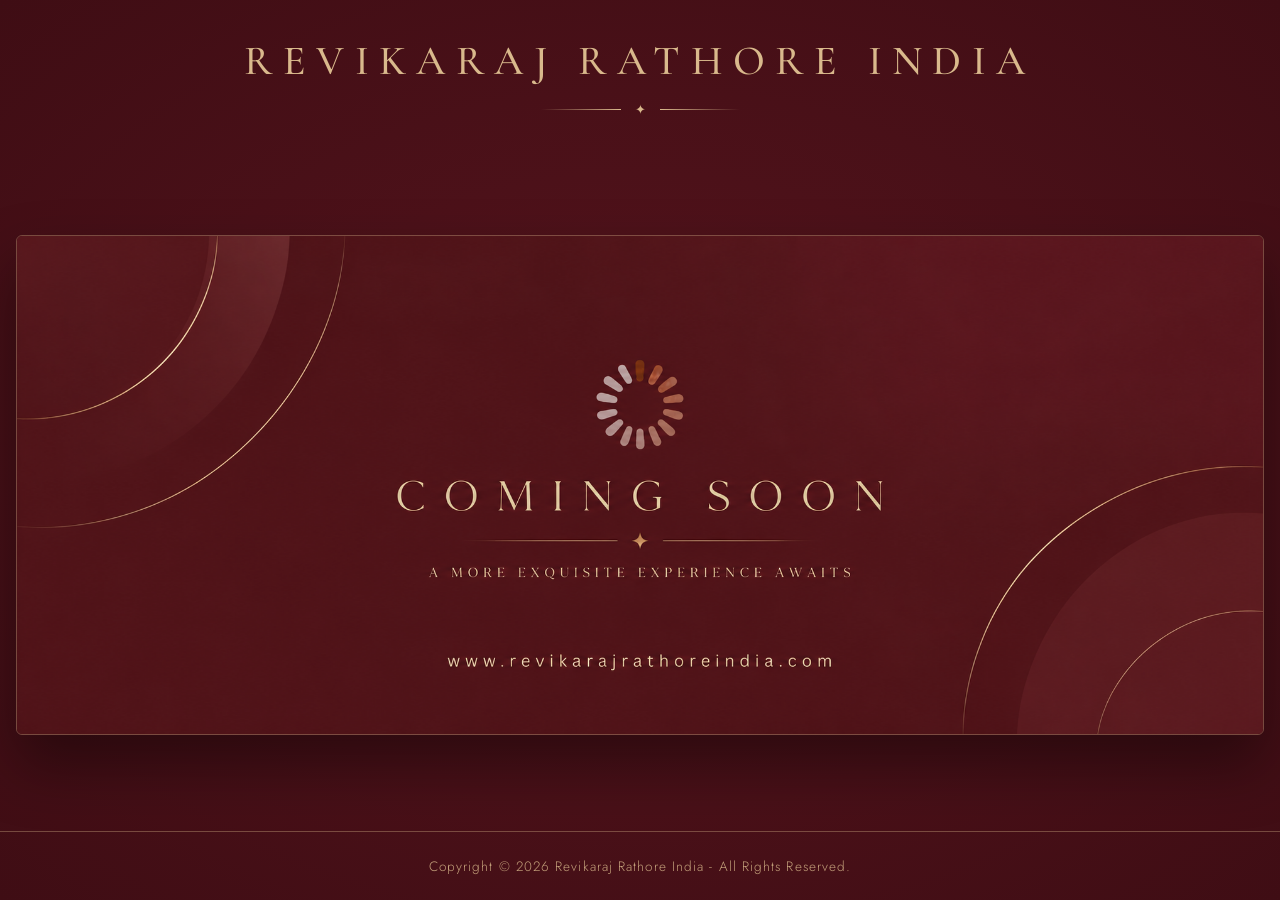
==== index.html @ ab7a4c80 "Add coming soon page Co-Authored-By: Claude Opus 5.5 <noreply@anthropic.com>" ====
<!DOCTYPE html>
<html lang="en">
<head>
  <meta charset="UTF-8">
  <meta name="viewport" content="width=device-width, initial-scale=1.0">
  <title>Revikaraj Rathore India | Coming Soon</title>
  <meta name="description" content="Revikaraj Rathore India - A more exquisite experience awaits. Coming soon.">
  <link rel="preconnect" href="https://fonts.googleapis.com">
  <link rel="preconnect" href="https://fonts.gstatic.com" crossorigin>
  <link href="https://fonts.googleapis.com/css2?family=Cormorant+Garamond:wght@400;500;600&family=Jost:wght@300;400&display=swap" rel="stylesheet">
  <link rel="stylesheet" href="style.css">
</head>
<body>

  <header class="header">
    <h1 class="brand">Revikaraj Rathore India</h1>
    <div class="divider"><span>&#10022;</span></div>
  </header>

  <main class="hero">
    <img src="image.png" alt="Coming Soon - A more exquisite experience awaits - www.revikarajrathoreindia.com">
  </main>

  <footer class="footer">
    <p>Copyright &copy; 2026 Revikaraj Rathore India - All Rights Reserved.</p>
  </footer>

</body>
</html>
---- style.css ----
* {
  margin: 0;
  padding: 0;
  box-sizing: border-box;
}

:root {
  --maroon: #56141d;
  --maroon-dark: #3f0d14;
  --gold: #d9b98c;
  --gold-soft: rgba(217, 185, 140, 0.35);
}

body {
  min-height: 100vh;
  display: flex;
  flex-direction: column;
  background: radial-gradient(ellipse at center, var(--maroon) 0%, var(--maroon-dark) 100%);
  color: var(--gold);
  font-family: "Jost", sans-serif;
}

/* Header */
.header {
  padding: 36px 16px 20px;
  text-align: center;
}

.brand {
  font-family: "Cormorant Garamond", serif;
  font-weight: 500;
  font-size: clamp(1.4rem, 4vw, 2.6rem);
  letter-spacing: 0.25em;
  text-transform: uppercase;
  color: var(--gold);
}

.divider {
  display: flex;
  align-items: center;
  justify-content: center;
  gap: 14px;
  margin-top: 14px;
  font-size: 0.8rem;
}

.divider::before,
.divider::after {
  content: "";
  width: 80px;
  height: 1px;
  background: linear-gradient(to right, transparent, var(--gold));
}

.divider::after {
  background: linear-gradient(to left, transparent, var(--gold));
}

/* Image section */
.hero {
  flex: 1;
  display: flex;
  align-items: center;
  justify-content: center;
  padding: 20px 16px;
}

.hero img {
  display: block;
  width: 100%;
  max-width: 1400px;
  height: auto;
  border-radius: 6px;
  border: 1px solid var(--gold-soft);
  box-shadow: 0 30px 60px rgba(0, 0, 0, 0.4);
  animation: fadeIn 1.2s ease-out;
}

/* Footer */
.footer {
  padding: 24px 16px;
  text-align: center;
  border-top: 1px solid var(--gold-soft);
}

.footer p {
  font-size: 0.85rem;
  font-weight: 300;
  letter-spacing: 0.08em;
  color: var(--gold);
  opacity: 0.85;
}

@keyframes fadeIn {
  from { opacity: 0; transform: translateY(16px); }
  to { opacity: 1; transform: translateY(0); }
}

@media (max-width: 600px) {
  .header { padding-top: 28px; }
  .brand { letter-spacing: 0.15em; }
  .divider::before,
  .divider::after { width: 50px; }
  .footer p { font-size: 0.75rem; }
}
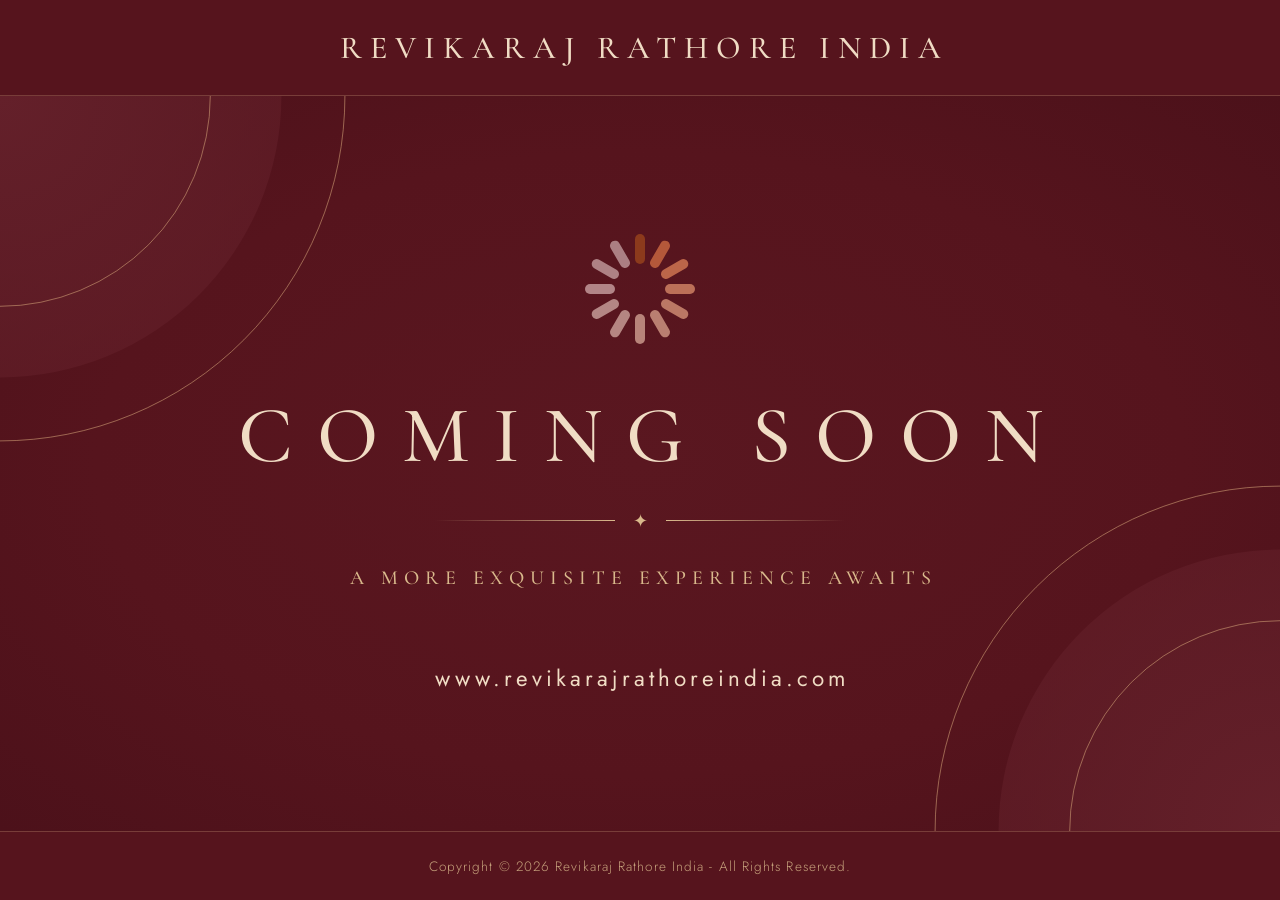
==== commit 5b8e7171: "Recreate coming soon section in HTML/CSS and make it responsive Co-Authored-By: Claude Opus 5.5 <nor" ====
--- a/index.html
+++ b/index.html
@@ -14,11 +14,41 @@
 
   <header class="header">
     <h1 class="brand">Revikaraj Rathore India</h1>
-    <div class="divider"><span>&#10022;</span></div>
   </header>
 
   <main class="hero">
-    <img src="image.png" alt="Coming Soon - A more exquisite experience awaits - www.revikarajrathoreindia.com">
+    <!-- Decorative circles -->
+    <div class="circle circle-tl"></div>
+    <div class="ring ring-tl-inner"></div>
+    <div class="ring ring-tl-outer"></div>
+    <div class="circle circle-br"></div>
+    <div class="ring ring-br-inner"></div>
+    <div class="ring ring-br-outer"></div>
+
+    <div class="content">
+      <div class="loader">
+        <span style="--i:0"></span>
+        <span style="--i:1"></span>
+        <span style="--i:2"></span>
+        <span style="--i:3"></span>
+        <span style="--i:4"></span>
+        <span style="--i:5"></span>
+        <span style="--i:6"></span>
+        <span style="--i:7"></span>
+        <span style="--i:8"></span>
+        <span style="--i:9"></span>
+        <span style="--i:10"></span>
+        <span style="--i:11"></span>
+      </div>
+
+      <h2 class="title">Coming Soon</h2>
+
+      <div class="divider"><span>&#10022;</span></div>
+
+      <p class="tagline">A more exquisite experience awaits</p>
+
+      <p class="website">www.revikarajrathoreindia.com</p>
+    </div>
   </main>
 
   <footer class="footer">
--- a/style.css
+++ b/style.css
@@ -6,48 +6,177 @@
 
 :root {
   --maroon: #56141d;
-  --maroon-dark: #3f0d14;
+  --maroon-light: #64202a;
+  --cream: #f0dcc4;
   --gold: #d9b98c;
-  --gold-soft: rgba(217, 185, 140, 0.35);
+  --gold-line: rgba(217, 170, 125, 0.55);
+  --gold-soft: rgba(217, 185, 140, 0.25);
 }
 
 body {
   min-height: 100vh;
   display: flex;
   flex-direction: column;
-  background: radial-gradient(ellipse at center, var(--maroon) 0%, var(--maroon-dark) 100%);
+  background: var(--maroon);
   color: var(--gold);
   font-family: "Jost", sans-serif;
+  overflow-x: hidden;
 }
 
 /* Header */
 .header {
-  padding: 36px 16px 20px;
+  position: relative;
+  z-index: 2;
+  padding: 28px 16px;
   text-align: center;
+  border-bottom: 1px solid var(--gold-soft);
 }
 
 .brand {
   font-family: "Cormorant Garamond", serif;
   font-weight: 500;
-  font-size: clamp(1.4rem, 4vw, 2.6rem);
+  font-size: clamp(1rem, 3.5vw, 2rem);
   letter-spacing: 0.25em;
+  padding-left: 0.25em; /* balances trailing letter-spacing */
   text-transform: uppercase;
-  color: var(--gold);
+  color: var(--cream);
+}
+
+/* Coming soon section */
+.hero {
+  position: relative;
+  flex: 1;
+  display: flex;
+  align-items: center;
+  justify-content: center;
+  min-height: 560px;
+  padding: 60px 16px;
+  overflow: hidden;
+  background: radial-gradient(ellipse at center, #5a1720 0%, var(--maroon) 60%, #4c111a 100%);
+}
+
+/* Decorative circles */
+.circle,
+.ring {
+  position: absolute;
+  border-radius: 50%;
+  pointer-events: none;
+}
+
+.circle {
+  width: 44vw;
+  height: 44vw;
+  min-width: 260px;
+  min-height: 260px;
+  background: radial-gradient(circle at center, var(--maroon-light), rgba(100, 32, 42, 0.4));
+}
+
+.ring {
+  border: 1px solid var(--gold-line);
+}
+
+.circle-tl { top: 0; left: 0; transform: translate(-50%, -50%); }
+
+.ring-tl-inner {
+  top: 0; left: 0;
+  width: 33vw; height: 33vw;
+  min-width: 190px; min-height: 190px;
+  transform: translate(-50%, -50%);
+}
+
+.ring-tl-outer {
+  top: 0; left: 0;
+  width: 54vw; height: 54vw;
+  min-width: 320px; min-height: 320px;
+  transform: translate(-50%, -50%);
+}
+
+.circle-br { bottom: 0; right: 0; transform: translate(50%, 50%); }
+
+.ring-br-inner {
+  bottom: 0; right: 0;
+  width: 33vw; height: 33vw;
+  min-width: 190px; min-height: 190px;
+  transform: translate(50%, 50%);
+}
+
+.ring-br-outer {
+  bottom: 0; right: 0;
+  width: 54vw; height: 54vw;
+  min-width: 320px; min-height: 320px;
+  transform: translate(50%, 50%);
+}
+
+/* Content */
+.content {
+  position: relative;
+  z-index: 1;
+  text-align: center;
+  animation: fadeIn 1.2s ease-out;
+}
+
+/* Loader */
+.loader {
+  position: relative;
+  width: 110px;
+  height: 110px;
+  margin: 0 auto 48px;
+  animation: spin 1.4s steps(12) infinite;
+}
+
+.loader span {
+  position: absolute;
+  top: 0;
+  left: 50%;
+  width: 10px;
+  height: 30px;
+  margin-left: -5px;
+  border-radius: 6px;
+  transform-origin: 5px 55px;
+  transform: rotate(calc(var(--i) * 30deg));
+  background: #e3c2c2;
+  opacity: 0.55;
+}
+
+.loader span:nth-child(1) { background: #8c3a1c; opacity: 1; }
+.loader span:nth-child(2) { background: #b4583a; opacity: 1; }
+.loader span:nth-child(3) { background: #c26a4c; opacity: 0.95; }
+.loader span:nth-child(4) { background: #c87a5e; opacity: 0.9; }
+.loader span:nth-child(5) { background: #cc8a72; opacity: 0.85; }
+.loader span:nth-child(6) { background: #d29a86; opacity: 0.8; }
+.loader span:nth-child(7) { background: #d8a99a; opacity: 0.75; }
+.loader span:nth-child(8) { background: #ddb6ac; opacity: 0.7; }
+.loader span:nth-child(9) { background: #e0bdb6; opacity: 0.68; }
+.loader span:nth-child(10) { background: #e3c2c0; opacity: 0.65; }
+.loader span:nth-child(11) { background: #e3c4c4; opacity: 0.62; }
+.loader span:nth-child(12) { background: #e3c6c6; opacity: 0.6; }
+
+/* Text */
+.title {
+  font-family: "Cormorant Garamond", serif;
+  font-weight: 500;
+  font-size: clamp(2.2rem, 7vw, 5rem);
+  letter-spacing: 0.3em;
+  padding-left: 0.3em;
+  line-height: 1.1;
+  text-transform: uppercase;
+  color: var(--cream);
 }
 
 .divider {
   display: flex;
   align-items: center;
   justify-content: center;
-  gap: 14px;
-  margin-top: 14px;
-  font-size: 0.8rem;
+  gap: 18px;
+  margin: 28px auto 32px;
+  color: var(--gold);
+  font-size: 1.1rem;
 }
 
 .divider::before,
 .divider::after {
   content: "";
-  width: 80px;
+  width: clamp(70px, 14vw, 250px);
   height: 1px;
   background: linear-gradient(to right, transparent, var(--gold));
 }
@@ -56,28 +185,29 @@
   background: linear-gradient(to left, transparent, var(--gold));
 }
 
-/* Image section */
-.hero {
-  flex: 1;
-  display: flex;
-  align-items: center;
-  justify-content: center;
-  padding: 20px 16px;
-}
-
-.hero img {
-  display: block;
-  width: 100%;
-  max-width: 1400px;
-  height: auto;
-  border-radius: 6px;
-  border: 1px solid var(--gold-soft);
-  box-shadow: 0 30px 60px rgba(0, 0, 0, 0.4);
-  animation: fadeIn 1.2s ease-out;
+.tagline {
+  font-family: "Cormorant Garamond", serif;
+  font-weight: 500;
+  font-size: clamp(0.8rem, 1.6vw, 1.25rem);
+  letter-spacing: 0.3em;
+  padding-left: 0.3em;
+  text-transform: uppercase;
+  color: var(--gold);
+}
+
+.website {
+  margin-top: 72px;
+  font-weight: 400;
+  font-size: clamp(0.85rem, 1.8vw, 1.4rem);
+  letter-spacing: 0.18em;
+  padding-left: 0.18em;
+  color: var(--cream);
 }
 
 /* Footer */
 .footer {
+  position: relative;
+  z-index: 2;
   padding: 24px 16px;
   text-align: center;
   border-top: 1px solid var(--gold-soft);
@@ -91,15 +221,46 @@
   opacity: 0.85;
 }
 
+/* Animations */
+@keyframes spin {
+  to { transform: rotate(360deg); }
+}
+
 @keyframes fadeIn {
   from { opacity: 0; transform: translateY(16px); }
   to { opacity: 1; transform: translateY(0); }
 }
 
+/* Tablet */
+@media (max-width: 900px) {
+  .hero { min-height: 520px; }
+  .loader { margin-bottom: 36px; }
+  .website { margin-top: 56px; }
+}
+
+/* Mobile */
 @media (max-width: 600px) {
-  .header { padding-top: 28px; }
-  .brand { letter-spacing: 0.15em; }
-  .divider::before,
-  .divider::after { width: 50px; }
-  .footer p { font-size: 0.75rem; }
-}
+  .header { padding: 22px 16px; }
+  .brand { letter-spacing: 0.15em; padding-left: 0.15em; }
+
+  .hero { min-height: 480px; padding: 48px 16px; }
+
+  .loader {
+    width: 80px;
+    height: 80px;
+    margin-bottom: 32px;
+  }
+  .loader span {
+    width: 7px;
+    height: 22px;
+    margin-left: -3.5px;
+    transform-origin: 3.5px 40px;
+  }
+
+  .title { font-size: clamp(1.5rem, 8.5vw, 2.2rem); letter-spacing: 0.18em; padding-left: 0.18em; }
+  .divider { margin: 22px auto 24px; gap: 12px; }
+  .tagline { letter-spacing: 0.18em; padding-left: 0.18em; line-height: 1.8; }
+  .website { margin-top: 48px; letter-spacing: 0.1em; padding-left: 0.1em; }
+
+  .footer p { font-size: 0.72rem; letter-spacing: 0.04em; }
+}
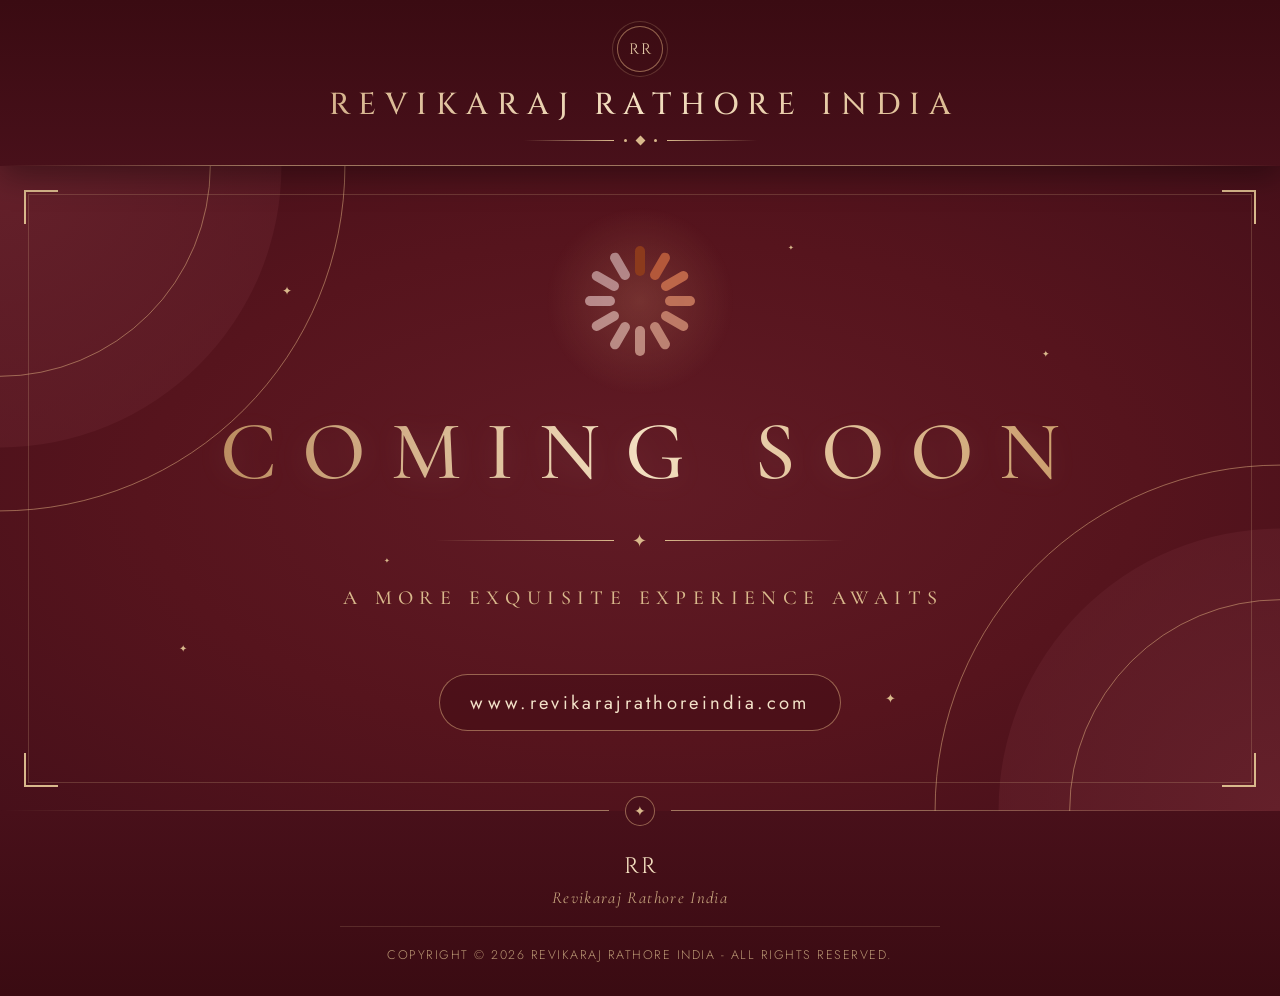
==== commit b3460d65: "Enhance header, coming soon section and footer design Co-Authored-By: Claude Opus 5.5 <noreply@anthr" ====
--- a/index.html
+++ b/index.html
@@ -5,17 +5,26 @@
   <meta name="viewport" content="width=device-width, initial-scale=1.0">
   <title>Revikaraj Rathore India | Coming Soon</title>
   <meta name="description" content="Revikaraj Rathore India - A more exquisite experience awaits. Coming soon.">
+  <meta name="theme-color" content="#3f0d14">
   <link rel="preconnect" href="https://fonts.googleapis.com">
   <link rel="preconnect" href="https://fonts.gstatic.com" crossorigin>
-  <link href="https://fonts.googleapis.com/css2?family=Cormorant+Garamond:wght@400;500;600&family=Jost:wght@300;400&display=swap" rel="stylesheet">
+  <link href="https://fonts.googleapis.com/css2?family=Cinzel:wght@400;500&family=Cormorant+Garamond:ital,wght@0,400;0,500;0,600;1,400&family=Jost:wght@300;400&display=swap" rel="stylesheet">
   <link rel="stylesheet" href="style.css">
 </head>
 <body>
 
+  <!-- Header -->
   <header class="header">
+    <div class="monogram">RR</div>
     <h1 class="brand">Revikaraj Rathore India</h1>
+    <div class="ornament">
+      <span class="dot"></span>
+      <span class="diamond"></span>
+      <span class="dot"></span>
+    </div>
   </header>
 
+  <!-- Coming soon section -->
   <main class="hero">
     <!-- Decorative circles -->
     <div class="circle circle-tl"></div>
@@ -25,20 +34,38 @@
     <div class="ring ring-br-inner"></div>
     <div class="ring ring-br-outer"></div>
 
+    <!-- Inset frame with corner ornaments -->
+    <div class="frame">
+      <span class="corner tl"></span>
+      <span class="corner tr"></span>
+      <span class="corner bl"></span>
+      <span class="corner br"></span>
+    </div>
+
+    <!-- Twinkling sparkles -->
+    <span class="sparkle s1">&#10022;</span>
+    <span class="sparkle s2">&#10022;</span>
+    <span class="sparkle s3">&#10022;</span>
+    <span class="sparkle s4">&#10022;</span>
+    <span class="sparkle s5">&#10022;</span>
+    <span class="sparkle s6">&#10022;</span>
+
     <div class="content">
-      <div class="loader">
-        <span style="--i:0"></span>
-        <span style="--i:1"></span>
-        <span style="--i:2"></span>
-        <span style="--i:3"></span>
-        <span style="--i:4"></span>
-        <span style="--i:5"></span>
-        <span style="--i:6"></span>
-        <span style="--i:7"></span>
-        <span style="--i:8"></span>
-        <span style="--i:9"></span>
-        <span style="--i:10"></span>
-        <span style="--i:11"></span>
+      <div class="loader-wrap">
+        <div class="loader">
+          <span style="--i:0"></span>
+          <span style="--i:1"></span>
+          <span style="--i:2"></span>
+          <span style="--i:3"></span>
+          <span style="--i:4"></span>
+          <span style="--i:5"></span>
+          <span style="--i:6"></span>
+          <span style="--i:7"></span>
+          <span style="--i:8"></span>
+          <span style="--i:9"></span>
+          <span style="--i:10"></span>
+          <span style="--i:11"></span>
+        </div>
       </div>
 
       <h2 class="title">Coming Soon</h2>
@@ -47,12 +74,16 @@
 
       <p class="tagline">A more exquisite experience awaits</p>
 
-      <p class="website">www.revikarajrathoreindia.com</p>
+      <a class="website" href="https://www.revikarajrathoreindia.com">www.revikarajrathoreindia.com</a>
     </div>
   </main>
 
+  <!-- Footer -->
   <footer class="footer">
-    <p>Copyright &copy; 2026 Revikaraj Rathore India - All Rights Reserved.</p>
+    <div class="footer-ornament"><span>&#10022;</span></div>
+    <div class="footer-monogram">RR</div>
+    <p class="footer-brand">Revikaraj Rathore India</p>
+    <p class="copyright">Copyright &copy; 2026 Revikaraj Rathore India - All Rights Reserved.</p>
   </footer>
 
 </body>
--- a/style.css
+++ b/style.css
@@ -7,10 +7,13 @@
 :root {
   --maroon: #56141d;
   --maroon-light: #64202a;
-  --cream: #f0dcc4;
+  --maroon-dark: #3a0b12;
+  --cream: #f3e2c9;
   --gold: #d9b98c;
+  --gold-deep: #b8875a;
   --gold-line: rgba(217, 170, 125, 0.55);
-  --gold-soft: rgba(217, 185, 140, 0.25);
+  --gold-soft: rgba(217, 185, 140, 0.22);
+  --gold-gradient: linear-gradient(90deg, #b8875a 0%, #f3dfc0 25%, #c99a68 50%, #f3dfc0 75%, #b8875a 100%);
 }
 
 body {
@@ -23,36 +26,112 @@
   overflow-x: hidden;
 }
 
-/* Header */
+/* Shimmering gold text */
+.brand,
+.title,
+.monogram,
+.footer-monogram {
+  background: var(--gold-gradient);
+  background-size: 200% auto;
+  -webkit-background-clip: text;
+  background-clip: text;
+  color: transparent;
+  animation: shimmer 6s linear infinite;
+}
+
+/* ================= Header ================= */
 .header {
   position: relative;
-  z-index: 2;
-  padding: 28px 16px;
+  z-index: 3;
+  padding: 26px 16px 22px;
   text-align: center;
-  border-bottom: 1px solid var(--gold-soft);
+  background: linear-gradient(to bottom, var(--maroon-dark), #48101a);
+  box-shadow: 0 10px 30px rgba(0, 0, 0, 0.35);
+}
+
+/* Gold line under the header */
+.header::after {
+  content: "";
+  position: absolute;
+  left: 0;
+  right: 0;
+  bottom: 0;
+  height: 1px;
+  background: linear-gradient(to right, transparent, var(--gold) 20%, var(--gold) 80%, transparent);
+  opacity: 0.6;
+}
+
+.monogram {
+  display: inline-flex;
+  align-items: center;
+  justify-content: center;
+  width: 46px;
+  height: 46px;
+  margin-bottom: 12px;
+  border: 1px solid var(--gold-line);
+  border-radius: 50%;
+  font-family: "Cinzel", serif;
+  font-size: 0.95rem;
+  letter-spacing: 0.08em;
+  padding-left: 0.08em;
+  /* keep border visible while text uses gradient */
+  box-shadow: 0 0 0 4px var(--maroon-dark), 0 0 0 5px var(--gold-soft);
 }
 
 .brand {
-  font-family: "Cormorant Garamond", serif;
+  font-family: "Cinzel", serif;
   font-weight: 500;
-  font-size: clamp(1rem, 3.5vw, 2rem);
-  letter-spacing: 0.25em;
-  padding-left: 0.25em; /* balances trailing letter-spacing */
+  font-size: clamp(1rem, 3vw, 1.9rem);
+  letter-spacing: 0.3em;
+  padding-left: 0.3em; /* balances trailing letter-spacing */
   text-transform: uppercase;
-  color: var(--cream);
-}
-
-/* Coming soon section */
+}
+
+.ornament {
+  display: flex;
+  align-items: center;
+  justify-content: center;
+  gap: 10px;
+  margin-top: 12px;
+}
+
+.ornament::before,
+.ornament::after {
+  content: "";
+  width: clamp(40px, 8vw, 90px);
+  height: 1px;
+  background: linear-gradient(to right, transparent, var(--gold));
+}
+
+.ornament::after {
+  background: linear-gradient(to left, transparent, var(--gold));
+}
+
+.ornament .dot {
+  width: 3px;
+  height: 3px;
+  border-radius: 50%;
+  background: var(--gold);
+}
+
+.ornament .diamond {
+  width: 7px;
+  height: 7px;
+  background: var(--gold);
+  transform: rotate(45deg);
+}
+
+/* ================= Coming soon section ================= */
 .hero {
   position: relative;
   flex: 1;
   display: flex;
   align-items: center;
   justify-content: center;
-  min-height: 560px;
-  padding: 60px 16px;
+  min-height: 600px;
+  padding: 80px 24px;
   overflow: hidden;
-  background: radial-gradient(ellipse at center, #5a1720 0%, var(--maroon) 60%, #4c111a 100%);
+  background: radial-gradient(ellipse at center, #611b25 0%, var(--maroon) 55%, #47101a 100%);
 }
 
 /* Decorative circles */
@@ -107,20 +186,83 @@
   transform: translate(50%, 50%);
 }
 
+/* Inset frame */
+.frame {
+  position: absolute;
+  inset: 28px;
+  border: 1px solid var(--gold-soft);
+  pointer-events: none;
+  z-index: 1;
+}
+
+.corner {
+  position: absolute;
+  width: 34px;
+  height: 34px;
+  border-color: var(--gold);
+  border-style: solid;
+  border-width: 0;
+}
+
+.corner.tl { top: -5px; left: -5px; border-top-width: 2px; border-left-width: 2px; }
+.corner.tr { top: -5px; right: -5px; border-top-width: 2px; border-right-width: 2px; }
+.corner.bl { bottom: -5px; left: -5px; border-bottom-width: 2px; border-left-width: 2px; }
+.corner.br { bottom: -5px; right: -5px; border-bottom-width: 2px; border-right-width: 2px; }
+
+/* Sparkles */
+.sparkle {
+  position: absolute;
+  z-index: 1;
+  color: var(--gold);
+  pointer-events: none;
+  animation: twinkle 4s ease-in-out infinite;
+}
+
+.s1 { top: 18%; left: 22%; font-size: 12px; animation-delay: 0s; }
+.s2 { top: 28%; right: 18%; font-size: 9px; animation-delay: 1.2s; }
+.s3 { bottom: 24%; left: 14%; font-size: 10px; animation-delay: 2.1s; }
+.s4 { bottom: 16%; right: 30%; font-size: 13px; animation-delay: 0.6s; }
+.s5 { top: 12%; right: 38%; font-size: 7px; animation-delay: 2.8s; }
+.s6 { bottom: 38%; left: 30%; font-size: 7px; animation-delay: 1.7s; }
+
 /* Content */
 .content {
   position: relative;
-  z-index: 1;
+  z-index: 2;
   text-align: center;
-  animation: fadeIn 1.2s ease-out;
-}
-
-/* Loader */
-.loader {
+}
+
+.content > * {
+  opacity: 0;
+  animation: fadeUp 1s ease-out forwards;
+}
+
+.content > :nth-child(1) { animation-delay: 0.1s; }
+.content > :nth-child(2) { animation-delay: 0.35s; }
+.content > :nth-child(3) { animation-delay: 0.6s; }
+.content > :nth-child(4) { animation-delay: 0.85s; }
+.content > :nth-child(5) { animation-delay: 1.1s; }
+
+/* Loader with soft glow */
+.loader-wrap {
   position: relative;
   width: 110px;
   height: 110px;
   margin: 0 auto 48px;
+}
+
+.loader-wrap::before {
+  content: "";
+  position: absolute;
+  inset: -40px;
+  border-radius: 50%;
+  background: radial-gradient(circle, rgba(217, 150, 110, 0.22), transparent 70%);
+}
+
+.loader {
+  position: relative;
+  width: 100%;
+  height: 100%;
   animation: spin 1.4s steps(12) infinite;
 }
 
@@ -155,12 +297,12 @@
 .title {
   font-family: "Cormorant Garamond", serif;
   font-weight: 500;
-  font-size: clamp(2.2rem, 7vw, 5rem);
+  font-size: clamp(2.2rem, 7vw, 5.2rem);
   letter-spacing: 0.3em;
   padding-left: 0.3em;
-  line-height: 1.1;
+  line-height: 1.15;
   text-transform: uppercase;
-  color: var(--cream);
+  text-shadow: 0 4px 30px rgba(243, 223, 192, 0.12);
 }
 
 .divider {
@@ -189,63 +331,159 @@
   font-family: "Cormorant Garamond", serif;
   font-weight: 500;
   font-size: clamp(0.8rem, 1.6vw, 1.25rem);
-  letter-spacing: 0.3em;
-  padding-left: 0.3em;
+  letter-spacing: 0.32em;
+  padding-left: 0.32em;
   text-transform: uppercase;
   color: var(--gold);
 }
 
 .website {
-  margin-top: 72px;
+  display: inline-block;
+  margin-top: 64px;
+  padding: 14px 30px;
+  border: 1px solid var(--gold-line);
+  border-radius: 40px;
   font-weight: 400;
-  font-size: clamp(0.85rem, 1.8vw, 1.4rem);
+  font-size: clamp(0.8rem, 1.5vw, 1.15rem);
   letter-spacing: 0.18em;
-  padding-left: 0.18em;
   color: var(--cream);
-}
-
-/* Footer */
+  text-decoration: none;
+  background: rgba(58, 11, 18, 0.35);
+  transition: background 0.4s ease, color 0.4s ease, box-shadow 0.4s ease;
+}
+
+.website:hover {
+  background: var(--gold);
+  color: var(--maroon-dark);
+  box-shadow: 0 8px 30px rgba(217, 185, 140, 0.25);
+}
+
+/* ================= Footer ================= */
 .footer {
   position: relative;
-  z-index: 2;
-  padding: 24px 16px;
+  z-index: 3;
+  padding: 40px 16px 30px;
   text-align: center;
+  background: linear-gradient(to bottom, #48101a, var(--maroon-dark));
+}
+
+/* Gold line with ornament on top of the footer */
+.footer-ornament {
+  position: absolute;
+  top: 0;
+  left: 0;
+  right: 0;
+  display: flex;
+  align-items: center;
+  justify-content: center;
+  gap: 16px;
+  transform: translateY(-50%);
+  color: var(--gold);
+  font-size: 0.9rem;
+}
+
+.footer-ornament::before,
+.footer-ornament::after {
+  content: "";
+  flex: 1;
+  height: 1px;
+  background: linear-gradient(to right, transparent, var(--gold) 70%);
+  opacity: 0.6;
+}
+
+.footer-ornament::after {
+  background: linear-gradient(to left, transparent, var(--gold) 70%);
+}
+
+.footer-ornament span {
+  display: inline-flex;
+  align-items: center;
+  justify-content: center;
+  width: 30px;
+  height: 30px;
+  border: 1px solid var(--gold-line);
+  border-radius: 50%;
+  background: #48101a;
+}
+
+.footer-monogram {
+  font-family: "Cinzel", serif;
+  font-size: 1.4rem;
+  letter-spacing: 0.15em;
+  padding-left: 0.15em;
+}
+
+.footer-brand {
+  margin-top: 6px;
+  font-family: "Cormorant Garamond", serif;
+  font-style: italic;
+  font-size: 1.05rem;
+  letter-spacing: 0.08em;
+  color: var(--gold);
+  opacity: 0.85;
+}
+
+.copyright {
+  max-width: 600px;
+  margin: 18px auto 0;
+  padding-top: 18px;
   border-top: 1px solid var(--gold-soft);
-}
-
-.footer p {
-  font-size: 0.85rem;
+  font-size: 0.78rem;
   font-weight: 300;
-  letter-spacing: 0.08em;
-  color: var(--gold);
-  opacity: 0.85;
-}
-
-/* Animations */
+  letter-spacing: 0.12em;
+  line-height: 1.7;
+  text-transform: uppercase;
+  color: var(--gold);
+  opacity: 0.8;
+}
+
+/* ================= Animations ================= */
 @keyframes spin {
   to { transform: rotate(360deg); }
 }
 
-@keyframes fadeIn {
-  from { opacity: 0; transform: translateY(16px); }
+@keyframes shimmer {
+  to { background-position: 200% center; }
+}
+
+@keyframes fadeUp {
+  from { opacity: 0; transform: translateY(18px); }
   to { opacity: 1; transform: translateY(0); }
 }
 
-/* Tablet */
+@keyframes twinkle {
+  0%, 100% { opacity: 0.15; transform: scale(0.8); }
+  50% { opacity: 0.9; transform: scale(1.15); }
+}
+
+@media (prefers-reduced-motion: reduce) {
+  *,
+  *::before,
+  *::after {
+    animation-duration: 0.01ms !important;
+    animation-iteration-count: 1 !important;
+  }
+  .content > * { opacity: 1; }
+}
+
+/* ================= Tablet ================= */
 @media (max-width: 900px) {
-  .hero { min-height: 520px; }
-  .loader { margin-bottom: 36px; }
-  .website { margin-top: 56px; }
-}
-
-/* Mobile */
+  .hero { min-height: 540px; }
+  .loader-wrap { margin-bottom: 36px; }
+  .website { margin-top: 52px; }
+}
+
+/* ================= Mobile ================= */
 @media (max-width: 600px) {
-  .header { padding: 22px 16px; }
-  .brand { letter-spacing: 0.15em; padding-left: 0.15em; }
-
-  .hero { min-height: 480px; padding: 48px 16px; }
-
-  .loader {
+  .header { padding: 20px 16px 18px; }
+  .monogram { width: 38px; height: 38px; font-size: 0.8rem; margin-bottom: 10px; }
+  .brand { letter-spacing: 0.16em; padding-left: 0.16em; }
+
+  .hero { min-height: 520px; padding: 64px 20px; }
+  .frame { inset: 12px; }
+  .corner { width: 22px; height: 22px; }
+
+  .loader-wrap {
     width: 80px;
     height: 80px;
     margin-bottom: 32px;
@@ -260,7 +498,10 @@
   .title { font-size: clamp(1.5rem, 8.5vw, 2.2rem); letter-spacing: 0.18em; padding-left: 0.18em; }
   .divider { margin: 22px auto 24px; gap: 12px; }
   .tagline { letter-spacing: 0.18em; padding-left: 0.18em; line-height: 1.8; }
-  .website { margin-top: 48px; letter-spacing: 0.1em; padding-left: 0.1em; }
-
-  .footer p { font-size: 0.72rem; letter-spacing: 0.04em; }
-}
+  .website { margin-top: 40px; padding: 12px 20px; letter-spacing: 0.08em; }
+
+  .footer { padding: 36px 16px 24px; }
+  .footer-monogram { font-size: 1.2rem; }
+  .footer-brand { font-size: 0.95rem; }
+  .copyright { font-size: 0.66rem; letter-spacing: 0.06em; }
+}
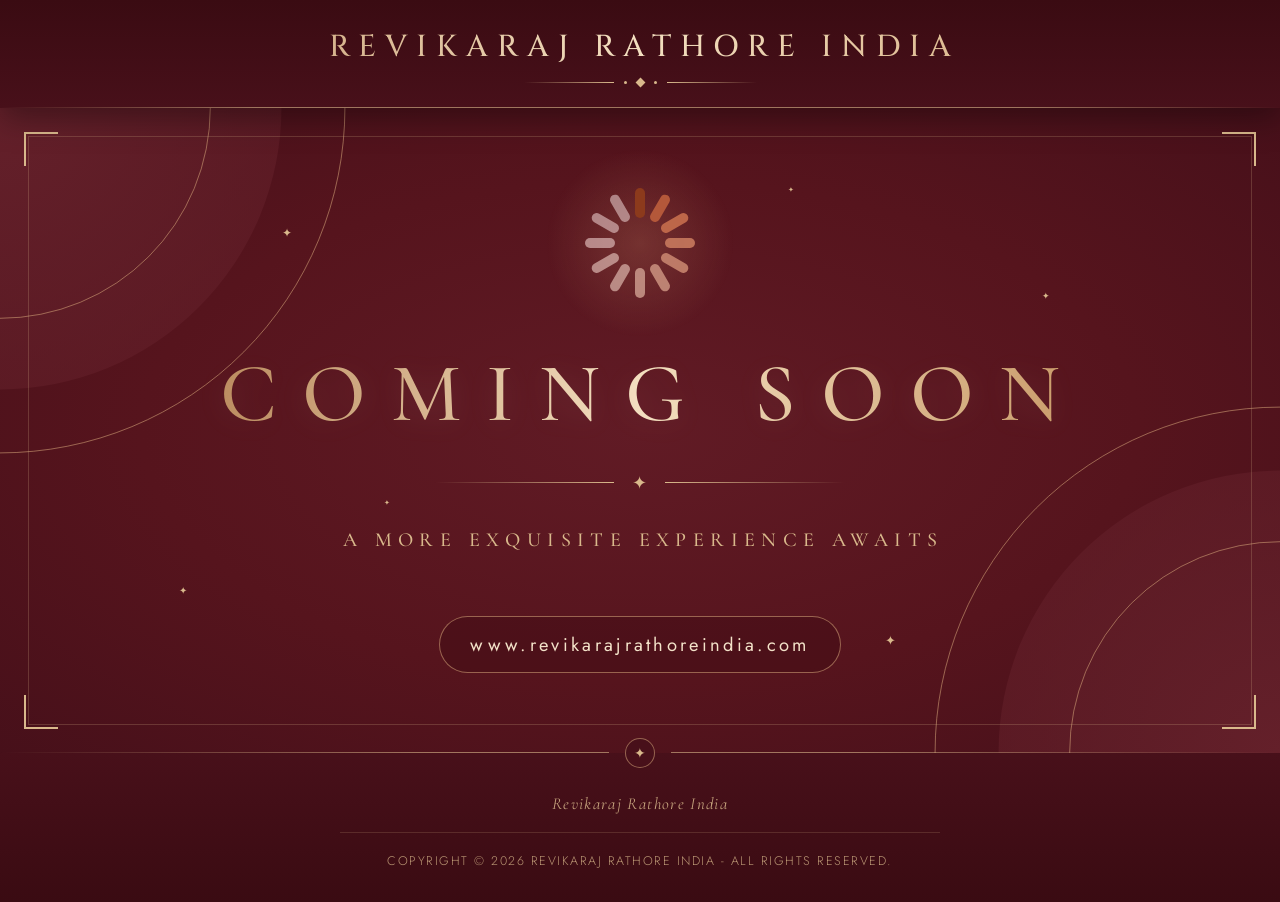
==== commit a47a9a56: "Remove RR monogram from header and footer Co-Authored-By: Claude Opus 5.5 <noreply@anthropic.com>" ====
--- a/index.html
+++ b/index.html
@@ -15,7 +15,6 @@
 
   <!-- Header -->
   <header class="header">
-    <div class="monogram">RR</div>
     <h1 class="brand">Revikaraj Rathore India</h1>
     <div class="ornament">
       <span class="dot"></span>
@@ -81,7 +80,6 @@
   <!-- Footer -->
   <footer class="footer">
     <div class="footer-ornament"><span>&#10022;</span></div>
-    <div class="footer-monogram">RR</div>
     <p class="footer-brand">Revikaraj Rathore India</p>
     <p class="copyright">Copyright &copy; 2026 Revikaraj Rathore India - All Rights Reserved.</p>
   </footer>
--- a/style.css
+++ b/style.css
@@ -28,9 +28,7 @@
 
 /* Shimmering gold text */
 .brand,
-.title,
-.monogram,
-.footer-monogram {
+.title {
   background: var(--gold-gradient);
   background-size: 200% auto;
   -webkit-background-clip: text;
@@ -59,23 +57,6 @@
   height: 1px;
   background: linear-gradient(to right, transparent, var(--gold) 20%, var(--gold) 80%, transparent);
   opacity: 0.6;
-}
-
-.monogram {
-  display: inline-flex;
-  align-items: center;
-  justify-content: center;
-  width: 46px;
-  height: 46px;
-  margin-bottom: 12px;
-  border: 1px solid var(--gold-line);
-  border-radius: 50%;
-  font-family: "Cinzel", serif;
-  font-size: 0.95rem;
-  letter-spacing: 0.08em;
-  padding-left: 0.08em;
-  /* keep border visible while text uses gradient */
-  box-shadow: 0 0 0 4px var(--maroon-dark), 0 0 0 5px var(--gold-soft);
 }
 
 .brand {
@@ -406,15 +387,7 @@
   background: #48101a;
 }
 
-.footer-monogram {
-  font-family: "Cinzel", serif;
-  font-size: 1.4rem;
-  letter-spacing: 0.15em;
-  padding-left: 0.15em;
-}
-
 .footer-brand {
-  margin-top: 6px;
   font-family: "Cormorant Garamond", serif;
   font-style: italic;
   font-size: 1.05rem;
@@ -476,7 +449,6 @@
 /* ================= Mobile ================= */
 @media (max-width: 600px) {
   .header { padding: 20px 16px 18px; }
-  .monogram { width: 38px; height: 38px; font-size: 0.8rem; margin-bottom: 10px; }
   .brand { letter-spacing: 0.16em; padding-left: 0.16em; }
 
   .hero { min-height: 520px; padding: 64px 20px; }
@@ -501,7 +473,6 @@
   .website { margin-top: 40px; padding: 12px 20px; letter-spacing: 0.08em; }
 
   .footer { padding: 36px 16px 24px; }
-  .footer-monogram { font-size: 1.2rem; }
   .footer-brand { font-size: 0.95rem; }
   .copyright { font-size: 0.66rem; letter-spacing: 0.06em; }
 }
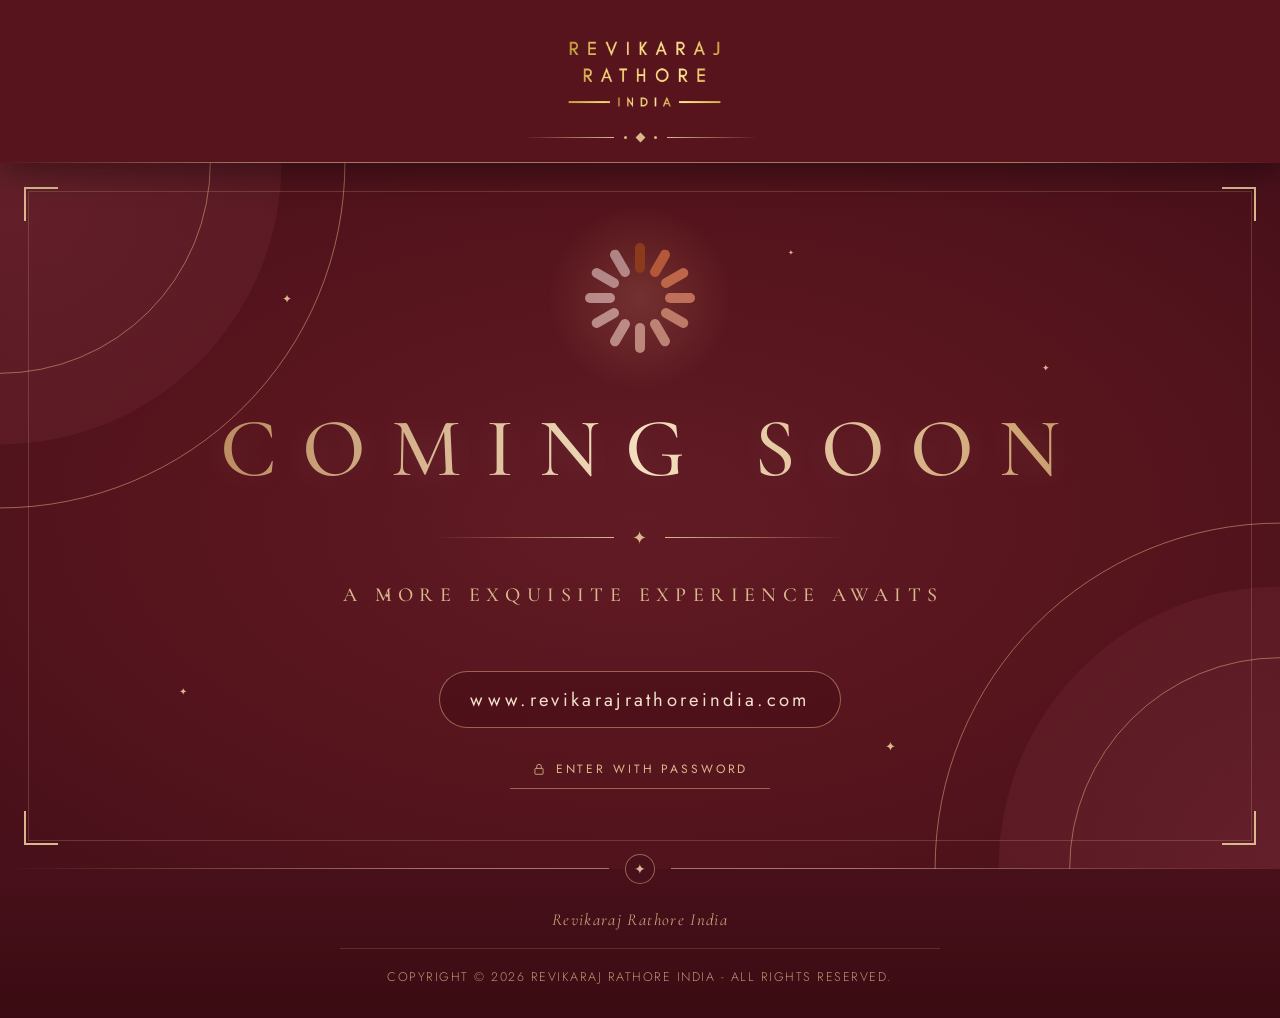
==== commit 9dfdd3e6: "Build full private-preview website behind coming soon page - Coming soon page (index.html) with a pa" ====
--- a/index.html
+++ b/index.html
@@ -9,13 +9,15 @@
   <link rel="preconnect" href="https://fonts.googleapis.com">
   <link rel="preconnect" href="https://fonts.gstatic.com" crossorigin>
   <link href="https://fonts.googleapis.com/css2?family=Cinzel:wght@400;500&family=Cormorant+Garamond:ital,wght@0,400;0,500;0,600;1,400&family=Jost:wght@300;400&display=swap" rel="stylesheet">
+  <link rel="icon" type="image/png" href="assets/images/favicon-rri.png?v=2">
+  <link rel="apple-touch-icon" href="assets/images/apple-touch-icon.png">
   <link rel="stylesheet" href="style.css">
 </head>
 <body>
 
   <!-- Header -->
   <header class="header">
-    <h1 class="brand">Revikaraj Rathore India</h1>
+    <h1 class="brand"><img src="assets/images/logo-wordmark.png" alt="Revikaraj Rathore India" width="512" height="271"></h1>
     <div class="ornament">
       <span class="dot"></span>
       <span class="diamond"></span>
@@ -74,8 +76,31 @@
       <p class="tagline">A more exquisite experience awaits</p>
 
       <a class="website" href="https://www.revikarajrathoreindia.com">www.revikarajrathoreindia.com</a>
+
+      <div class="gate">
+        <button type="button" class="gate-open" data-gate-open>
+          <svg viewBox="0 0 24 24" aria-hidden="true"><rect x="5" y="11" width="14" height="10" rx="1"></rect><path d="M8 11V8a4 4 0 0 1 8 0v3"></path></svg>
+          <span data-gate-label>Enter with password</span>
+        </button>
+      </div>
     </div>
   </main>
+
+  <!-- Password dialog -->
+  <dialog class="gate-dialog" data-gate-dialog aria-labelledby="gate-title">
+    <form method="dialog" class="gate-form" data-gate-form>
+      <button type="button" class="gate-close" aria-label="Close" data-gate-close>&times;</button>
+      <div class="gate-ornament"><span></span><i></i><span></span></div>
+      <h2 id="gate-title">Private Preview</h2>
+      <p>The website is not public yet. Enter the preview password to continue.</p>
+      <label class="gate-field">
+        <span>Password</span>
+        <input type="password" name="password" autocomplete="current-password" required data-gate-input>
+      </label>
+      <p class="gate-error" role="alert" data-gate-error></p>
+      <button type="submit" class="gate-submit">Enter the website</button>
+    </form>
+  </dialog>
 
   <!-- Footer -->
   <footer class="footer">
@@ -84,5 +109,60 @@
     <p class="copyright">Copyright &copy; 2026 Revikaraj Rathore India - All Rights Reserved.</p>
   </footer>
 
+  <script>
+    (function () {
+      // Must match TOKEN in js/gate.js: SHA-256 of "rri-preview:" + password.
+      var KEY = 'rri-preview';
+      var TOKEN = 'dd5ba3c0cf4561100f51b45635e5144ccf5172f78206abc0bb4c2e2396f1226a';
+      var $ = function (sel) { return document.querySelector(sel); };
+      var dialog = $('[data-gate-dialog]');
+      var form = $('[data-gate-form]');
+      var input = $('[data-gate-input]');
+      var error = $('[data-gate-error]');
+
+      function unlocked() {
+        try { return localStorage.getItem(KEY) === TOKEN; } catch (e) { return false; }
+      }
+      function hash(text) {
+        var data = new TextEncoder().encode('rri-preview:' + text);
+        return crypto.subtle.digest('SHA-256', data).then(function (buf) {
+          return Array.prototype.map.call(new Uint8Array(buf), function (b) { return b.toString(16).padStart(2, '0'); }).join('');
+        });
+      }
+
+      if (unlocked()) $('[data-gate-label]').textContent = 'Enter the website';
+
+      $('[data-gate-open]').addEventListener('click', function () {
+        if (unlocked()) { location.href = 'home.html'; return; }
+        error.textContent = '';
+        form.reset();
+        dialog.showModal();
+        input.focus();
+      });
+      $('[data-gate-close]').addEventListener('click', function () { dialog.close(); });
+      dialog.addEventListener('click', function (e) { if (e.target === dialog) dialog.close(); });
+
+      form.addEventListener('submit', function (e) {
+        e.preventDefault();
+        if (!window.crypto || !crypto.subtle) {
+          error.textContent = 'Please open this page over a secure (https) connection.';
+          return;
+        }
+        hash(input.value).then(function (h) {
+          if (h === TOKEN) {
+            try { localStorage.setItem(KEY, TOKEN); } catch (err) { /* storage unavailable */ }
+            location.href = 'home.html';
+          } else {
+            error.textContent = 'That password is not correct. Please try again.';
+            form.classList.remove('shake');
+            void form.offsetWidth;
+            form.classList.add('shake');
+            input.select();
+          }
+        });
+      });
+    })();
+  </script>
+
 </body>
 </html>
--- a/style.css
+++ b/style.css
@@ -43,7 +43,7 @@
   z-index: 3;
   padding: 26px 16px 22px;
   text-align: center;
-  background: linear-gradient(to bottom, var(--maroon-dark), #48101a);
+  background: #57141D; /* matches the logo's own background */
   box-shadow: 0 10px 30px rgba(0, 0, 0, 0.35);
 }
 
@@ -476,3 +476,197 @@
   .footer-brand { font-size: 0.95rem; }
   .copyright { font-size: 0.66rem; letter-spacing: 0.06em; }
 }
+
+/* ================= Private preview gate ================= */
+.content > :nth-child(6) { animation-delay: 1.35s; }
+
+.gate { margin-top: 22px; }
+
+.gate-open {
+  display: inline-flex;
+  align-items: center;
+  gap: 10px;
+  padding: 10px 22px;
+  border: 0;
+  border-bottom: 1px solid var(--gold-line);
+  background: none;
+  color: var(--gold);
+  font-family: "Jost", sans-serif;
+  font-size: 0.75rem;
+  letter-spacing: 0.24em;
+  text-transform: uppercase;
+  cursor: pointer;
+  transition: color 0.3s ease, border-color 0.3s ease;
+}
+
+.gate-open svg {
+  width: 14px;
+  height: 14px;
+  fill: none;
+  stroke: currentColor;
+  stroke-width: 1.4;
+}
+
+.gate-open:hover {
+  color: var(--cream);
+  border-bottom-color: var(--cream);
+}
+
+.gate-dialog {
+  width: min(92vw, 440px);
+  margin: auto;
+  padding: 0;
+  border: 1px solid var(--gold-line);
+  background: linear-gradient(to bottom, #5a1720, var(--maroon-dark));
+  color: var(--cream);
+  box-shadow: 0 0 0 6px var(--maroon-dark), 0 0 0 7px var(--gold-soft), 0 40px 80px rgba(0, 0, 0, 0.5);
+}
+
+.gate-dialog::backdrop {
+  background: rgba(20, 4, 7, 0.72);
+  backdrop-filter: blur(4px);
+}
+
+.gate-form {
+  position: relative;
+  padding: 44px 36px 36px;
+  text-align: center;
+}
+
+.gate-close {
+  position: absolute;
+  top: 10px;
+  right: 14px;
+  border: 0;
+  background: none;
+  color: var(--gold);
+  font-size: 1.8rem;
+  line-height: 1;
+  cursor: pointer;
+}
+
+.gate-ornament {
+  display: flex;
+  align-items: center;
+  justify-content: center;
+  gap: 12px;
+}
+
+.gate-ornament span {
+  width: 50px;
+  height: 1px;
+  background: linear-gradient(to right, transparent, var(--gold));
+}
+
+.gate-ornament span:last-child {
+  background: linear-gradient(to left, transparent, var(--gold));
+}
+
+.gate-ornament i {
+  width: 7px;
+  height: 7px;
+  background: var(--gold);
+  transform: rotate(45deg);
+}
+
+.gate-form h2 {
+  margin: 18px 0 10px;
+  font-family: "Cormorant Garamond", serif;
+  font-weight: 500;
+  font-size: 2rem;
+  letter-spacing: 0.18em;
+  padding-left: 0.18em;
+  text-transform: uppercase;
+  color: var(--cream);
+}
+
+.gate-form > p {
+  font-family: "Cormorant Garamond", serif;
+  font-size: 1.1rem;
+  line-height: 1.5;
+  color: var(--gold);
+}
+
+.gate-field {
+  display: block;
+  margin-top: 26px;
+  text-align: left;
+}
+
+.gate-field span {
+  display: block;
+  margin-bottom: 6px;
+  font-size: 0.7rem;
+  letter-spacing: 0.24em;
+  text-transform: uppercase;
+  color: var(--gold);
+  opacity: 0.85;
+}
+
+.gate-field input {
+  width: 100%;
+  padding: 10px 2px;
+  border: 0;
+  border-bottom: 1px solid var(--gold-line);
+  background: transparent;
+  color: var(--cream);
+  font-family: "Jost", sans-serif;
+  font-size: 1.05rem;
+  letter-spacing: 0.1em;
+  outline: none;
+}
+
+.gate-field input:focus {
+  border-bottom-color: var(--cream);
+}
+
+.gate-error {
+  min-height: 1.4em;
+  margin-top: 10px;
+  font-family: "Jost", sans-serif;
+  font-size: 0.8rem;
+  color: #f2a9a0;
+}
+
+.gate-submit {
+  width: 100%;
+  margin-top: 8px;
+  padding: 14px;
+  border: 1px solid var(--gold);
+  background: var(--gold);
+  color: var(--maroon-dark);
+  font-family: "Jost", sans-serif;
+  font-size: 0.78rem;
+  letter-spacing: 0.24em;
+  text-transform: uppercase;
+  cursor: pointer;
+  transition: background 0.3s ease, color 0.3s ease;
+}
+
+.gate-submit:hover {
+  background: transparent;
+  color: var(--gold);
+}
+
+.gate-form.shake {
+  animation: shake 0.4s ease;
+}
+
+@keyframes shake {
+  0%, 100% { transform: translateX(0); }
+  25% { transform: translateX(-8px); }
+  75% { transform: translateX(8px); }
+}
+
+@media (max-width: 600px) {
+  .gate-form { padding: 40px 22px 28px; }
+  .gate-form h2 { font-size: 1.6rem; }
+}
+
+/* Logo image in the coming-soon header */
+.brand img {
+  display: block;
+  height: clamp(70px, 9vw, 96px);
+  width: auto;
+  margin: 0 auto;
+}
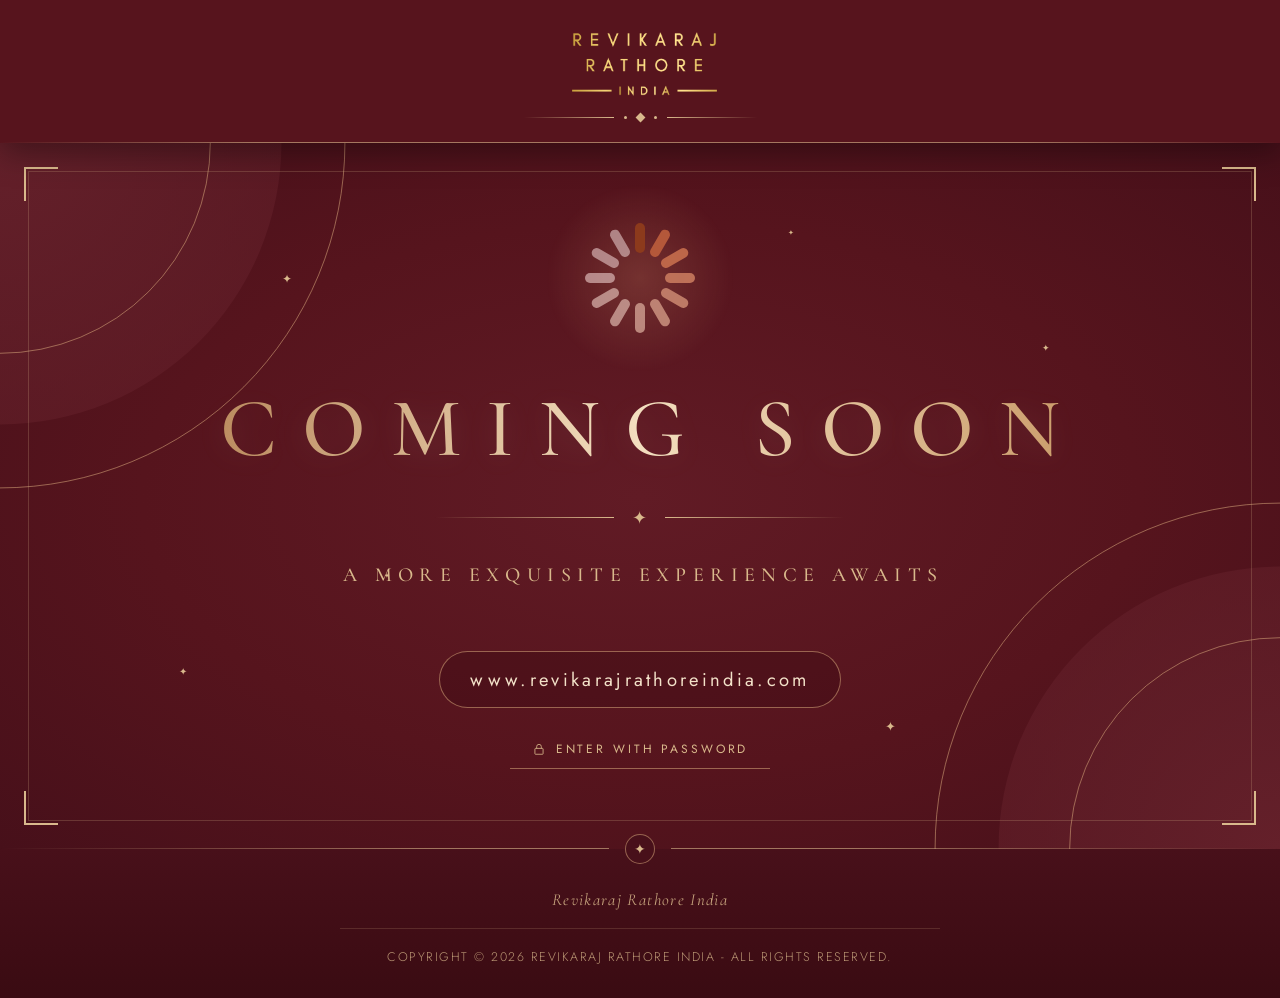
==== commit 979c62cd: "Polish mobile layout, menu, logo crops and hero collection button - Fix right-edge overflow on phone" ====
--- a/index.html
+++ b/index.html
@@ -17,7 +17,7 @@
 
   <!-- Header -->
   <header class="header">
-    <h1 class="brand"><img src="assets/images/logo-wordmark.png" alt="Revikaraj Rathore India" width="512" height="271"></h1>
+    <h1 class="brand"><img src="assets/images/logo-wordmark.png" alt="Revikaraj Rathore India" width="466" height="225"></h1>
     <div class="ornament">
       <span class="dot"></span>
       <span class="diamond"></span>
--- a/style.css
+++ b/style.css
@@ -666,7 +666,7 @@
 /* Logo image in the coming-soon header */
 .brand img {
   display: block;
-  height: clamp(70px, 9vw, 96px);
+  height: clamp(54px, 6vw, 76px);
   width: auto;
   margin: 0 auto;
 }
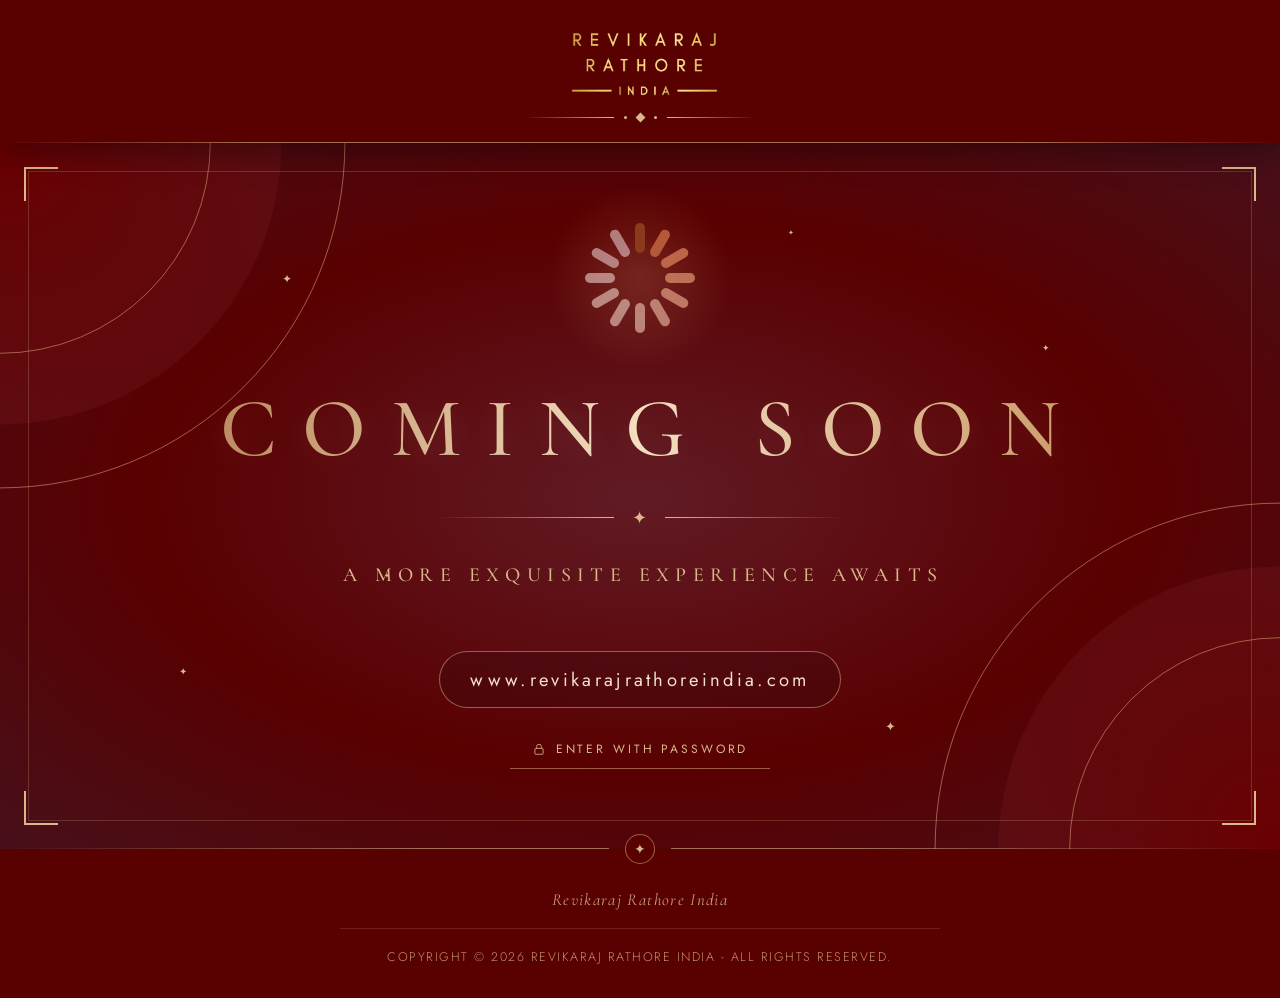
==== commit db0bdb5e: "Add photo upload to admin lookbook and dynamic routing for every individual product page" ====
--- a/index.html
+++ b/index.html
@@ -5,7 +5,7 @@
   <meta name="viewport" content="width=device-width, initial-scale=1.0">
   <title>Revikaraj Rathore India | Coming Soon</title>
   <meta name="description" content="Revikaraj Rathore India - A more exquisite experience awaits. Coming soon.">
-  <meta name="theme-color" content="#3f0d14">
+  <meta name="theme-color" content="#590001">
   <link rel="preconnect" href="https://fonts.googleapis.com">
   <link rel="preconnect" href="https://fonts.gstatic.com" crossorigin>
   <link href="https://fonts.googleapis.com/css2?family=Cinzel:wght@400;500&family=Cormorant+Garamond:ital,wght@0,400;0,500;0,600;1,400&family=Jost:wght@300;400&display=swap" rel="stylesheet">
--- a/style.css
+++ b/style.css
@@ -5,9 +5,9 @@
 }
 
 :root {
-  --maroon: #56141d;
-  --maroon-light: #64202a;
-  --maroon-dark: #3a0b12;
+  --maroon: #590001;
+  --maroon-light: #6a0001;
+  --maroon-dark: #3f0001;
   --cream: #f3e2c9;
   --gold: #d9b98c;
   --gold-deep: #b8875a;
@@ -43,7 +43,7 @@
   z-index: 3;
   padding: 26px 16px 22px;
   text-align: center;
-  background: #57141D; /* matches the logo's own background */
+  background: #590001;
   box-shadow: 0 10px 30px rgba(0, 0, 0, 0.35);
 }
 
@@ -345,7 +345,7 @@
   z-index: 3;
   padding: 40px 16px 30px;
   text-align: center;
-  background: linear-gradient(to bottom, #48101a, var(--maroon-dark));
+  background: #590001;
 }
 
 /* Gold line with ornament on top of the footer */
@@ -384,7 +384,7 @@
   height: 30px;
   border: 1px solid var(--gold-line);
   border-radius: 50%;
-  background: #48101a;
+  background: #590001;
 }
 
 .footer-brand {
